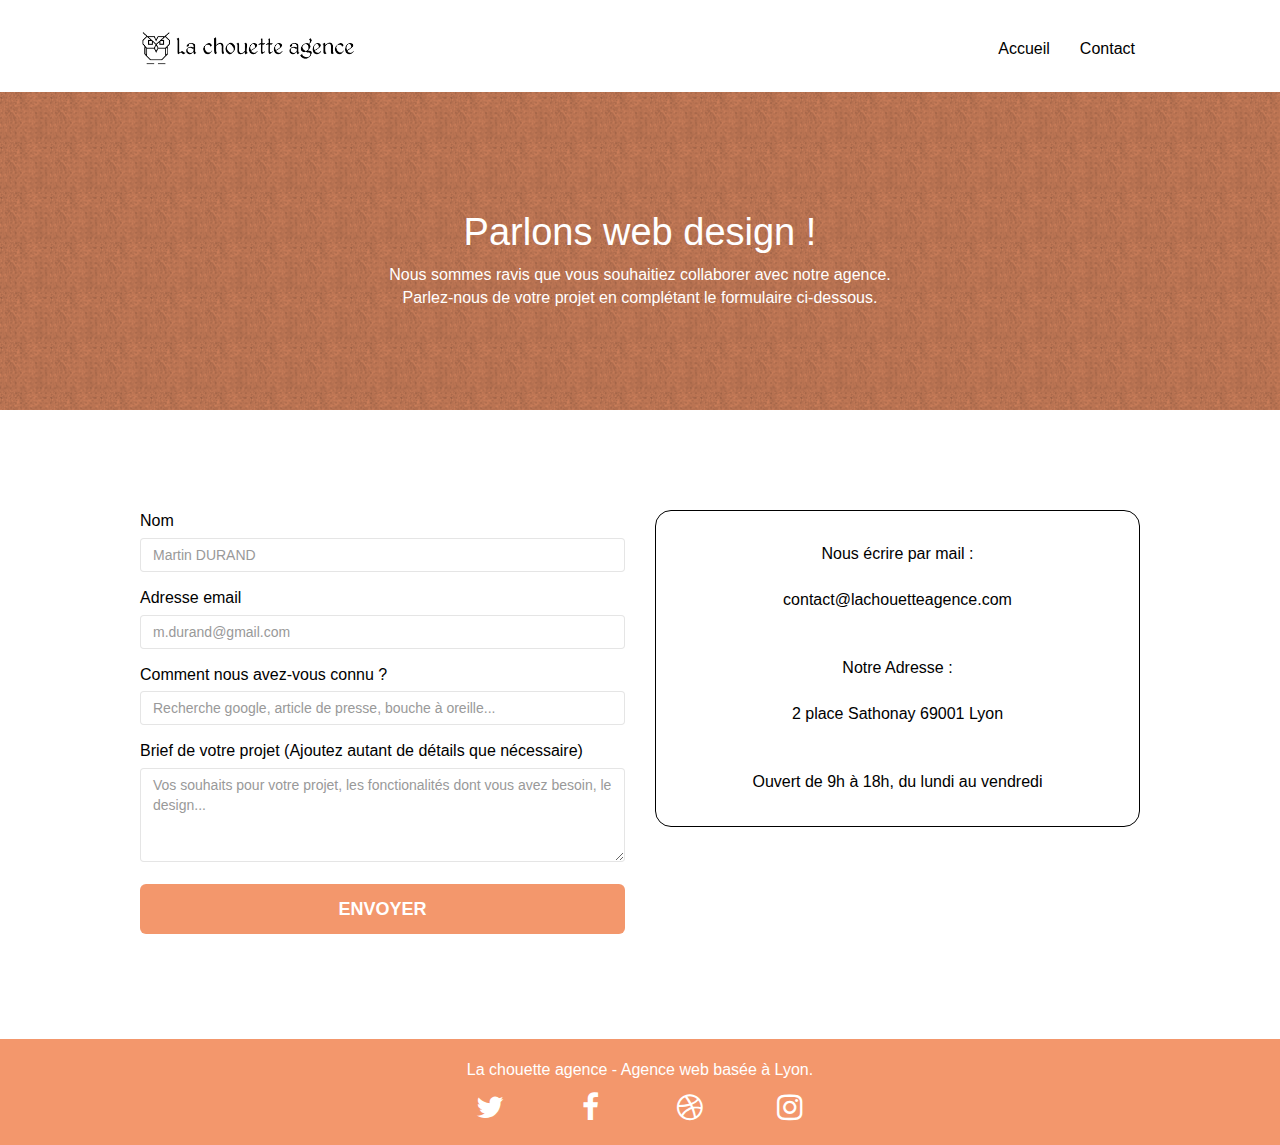
==== contact.html @ 6427c2f1 "Site amélioré" ====
<!doctype html>
<html lang="fr">
<head>
    <meta charset="utf-8">
    <meta name="keywords" content="">
    <meta name="viewport" content="width=device-width, initial-scale=1.0, viewport-fit=cover">
    <link rel="shortcut icon" type="image/png" href="favicon.jpg">
    
	<link rel="stylesheet" type="text/css" href="./css/bootstrap.css">
	<link rel="stylesheet" type="text/css" href="style.css">
	<link rel="stylesheet" type="text/css" href="./css/font-awesome.css">
	<link rel="stylesheet" type="text/css" href="./css/et-line.css">
	
    
	<script src="./js/jquery-2.1.0.js"></script>
	<script src="./js/bootstrap.js"></script>
	<script src="./js/blocs.js"></script>
	<script src="./js/jqBootstrapValidation.js"></script>
	<script src="./js/formHandler.js"></script>
    <title>Contact</title>

    
<!-- Analytics -->
 
<!-- Analytics END -->
    
</head>
<body>
<!-- Principal conteneur -->
<div class="page-container">
    
<!-- bloc-0 -->
<div class="bloc bgc-white l-bloc " id="bloc-0">
	<div class="container bloc-sm">
		<nav class="navbar row">
			<div class="navbar-header">
				<a class="navbar-brand foc" href="index.html"><img src="img/la-chouette-agence.png" alt="Logo la chouette agence" height="40" /></a>
				<button id="nav-toggle" type="button" class="ui-navbar-toggle navbar-toggle" data-toggle="collapse" data-target=".navbar-1">
					<span class="sr-only">Toggle navigation</span><span class="icon-bar"></span><span class="icon-bar"></span><span class="icon-bar"></span>
				</button>
			</div>
			<div class="collapse navbar-collapse navbar-1 special-dropdown-nav">
				<ul class="site-navigation nav navbar-nav">
					<li>
						<a href="index.html" aria-label="Lien vers Accueil" tabindex="0" class="foc">Accueil</a>
					</li>
					<li>
						<a href="contact.html" aria-label="Lien vers page Contact" tabindex="0" class="foc">Contact</a>
					</li>
				</ul>
			</div>
		</nav>
	</div>
</div>
<!-- bloc-0 END -->

<!-- bloc-6 -->
<div class="bloc bg-dots-bg bg-repeat bgc-atomic-tangerine d-bloc bloc-bg-texture texture-paper" id="bloc-6">
	<div class="container bloc-lg">
		<div class="row">
			<div class="col-sm-12">
				<h1 class="text-center hero-bloc-text tc-white foc">
					Parlons web design !
				</h1>
				<p class="text-center mg-lg tc-white tight-width-whitespace foc">
					Nous sommes ravis que vous souhaitiez collaborer avec notre agence.<br>
					Parlez-nous de votre projet en complétant le formulaire ci-dessous.
				</p>
			</div>
		</div>
	</div>
</div>
<!-- bloc-6 END -->

<!-- bloc-7 -->
<div class="bloc bgc-white l-bloc" id="bloc-7" role="main">
	<div class="container bloc-lg">
		<div class="row">
			<div class="col-sm-6">
				<form id="form_1" novalidate >
					<div class="form-group">
						<label for="name">Nom</label>
						<input id="name" class="form-control" type="text" placeholder="Martin DURAND" required aria-required=true />
					</div>
					<div class="form-group">
						<label for="email">Adresse email</label>
						<input id="email" class="form-control" type="email" placeholder="m.durand@gmail.com" required aria-required=true />
					</div>
					<div class="form-group">
						<label for="input_504">Comment nous avez-vous connu ?</label>
						<input class="form-control" type="text" id="input_504" placeholder="Recherche google, article de presse, bouche à oreille..." required aria-required=true />
					</div>
					<div class="form-group">
						<label for="message">Brief de votre projet (Ajoutez autant de détails que nécessaire)<br></label>
						<textarea id="message" class="form-control" rows="4" cols="50" placeholder="Vos souhaits pour votre projet, les fonctionalités dont vous avez besoin, le design..." required aria-required=true></textarea>
					</div> 
					<button class=" foc bloc-button btn btn-lg btn-block cta-hero btn-atomic-tangerine" type="submit" tabindex="0">
						Envoyer
					</button>
				</form>
			</div>
			<div class="col-sm-6">
				<p class="coordonnee">
					Nous écrire par mail :<br>
					<br>
					<a class="foc" href="mailto:contact@lachouetteagence.com">contact@lachouetteagence.com</a><br>
					<br>
					<br>
					Notre Adresse :<br>
					<br>
					2 place Sathonay 69001 Lyon<br>
					<br>
					<br>
					Ouvert de 9h à 18h, du lundi au vendredi<br>
				</p>
			</div>
		</div>
	</div>
</div>
<!-- bloc-7 END -->

<!-- ScrollToTop Button -->
<a class="bloc-button btn btn-d scrollToTop" onclick="scrollToTarget('1')"><span class="fa fa-chevron-up"></span></a>
<!-- ScrollToTop Button END-->


<!-- Footer - bloc-8 -->
<footer class="bloc bgc-atomic-tangerine d-bloc" id="bloc-8">
	<div class="container bloc-sm">
		<div class="row">
			<div class="col-sm-12">
				<p class="text-center white">
					La chouette agence - Agence web basée à Lyon.<br>
				</p>
				<div class="row row-no-gutters social">
					<div class="col-sm-3">
						<div class="text-center">
							<a class="foc social" href="index.html" aria-label="Lien vers notre page Twitter"><span class="fa fa-twitter icon-md"></span></a>
						</div>
					</div>
					<div class="col-sm-3">
						<div class="text-center">
							<a class="foc social" href="index.html" aria-label="Lien vers notre page Facebook"><span class="fa fa-facebook icon-md"></span></a>
						</div>
					</div>
					<div class="col-sm-3">
						<div class="text-center">
							<a class="foc social" href="index.html " aria-label="Lien vers notre page Dribble"><span class="fa fa-dribbble icon-md"></span></a>
						</div>
					</div>
					<div class="col-sm-3">
						<div class="text-center">
							<a class="foc social" href="index.html" aria-label="Lien vers notre page Instagram"><span class="fa fa-instagram icon-md"></span></a>
						</div>
					</div>
				</div>
			</div>
		</div>
	</div>
</footer>
<!-- Footer - bloc-8 END -->

</div>
<!-- Principal conteneur END -->
    

</body>
</html>
---- style.css ----
body{margin:0;padding:0;background:#FFF;overflow-x:hidden;-webkit-font-smoothing:antialiased;-moz-osx-font-smoothing:grayscale}a,button{transition:all .3s ease-in-out;outline:none!important}a:hover{text-decoration:none;cursor:pointer}#page-loading-blocs-notifaction{position:fixed;top:0;bottom:0;width:100%;z-index:100000;background:#FFF url(img/pageload-spinner.gif) no-repeat center center}.bloc{width:100%;clear:both;background:50% 50% no-repeat;padding:0 50px;-webkit-background-size:cover;-moz-background-size:cover;-o-background-size:cover;background-size:cover;position:relative}.bloc .container{padding-left:0;padding-right:0}.bloc-lg{padding:100px 50px}.bloc-md{padding:50px}.bloc-sm{padding:20px 50px}.bg-center,.bg-l-edge,.bg-r-edge,.bg-t-edge,.bg-b-edge,.bg-tl-edge,.bg-bl-edge,.bg-tr-edge,.bg-br-edge,.bg-repeat{-webkit-background-size:auto!important;-moz-background-size:auto!important;-o-background-size:auto!important;background-size:auto!important}.bg-repeat{background:repeat}.bg-t-edge{background:top no-repeat}.bloc-bg-texture::before{content:"";background-size:2px 2px;position:absolute;top:0;bottom:0;left:0;right:0}.texture-paper::before{background:url(img/texture-paper.png);background-size:50px 50px}.b-parallax{background-attachment:fixed}.d-bloc{color:rgba(255,255,255,.7)}.d-bloc button:hover{color:rgba(255,255,255,.9)}.d-bloc .icon-round,.d-bloc .icon-square,.d-bloc .icon-rounded,.d-bloc .icon-semi-rounded-a,.d-bloc .icon-semi-rounded-b{border-color:rgba(255,255,255,.9)}.d-bloc .divider-h span{border-color:rgba(255,255,255,.2)}.d-bloc .a-btn,.d-bloc .navbar a,.d-bloc .navbar-brand,.d-bloc a .icon-sm,.d-bloc a .icon-md,.d-bloc a .icon-lg,.d-bloc a .icon-xl,.d-bloc h1 a,.d-bloc h2 a,.d-bloc h3 a,.d-bloc h4 a,.d-bloc h5 a,.d-bloc h6 a,.d-bloc p a{color:rgba(255,255,255,1);transition:transform 0.3s linear}.d-bloc .a-btn:hover,.d-bloc .navbar a:hover,.d-bloc .navbar-brand:hover,.d-bloc a:hover .icon-sm,.d-bloc a:hover .icon-md,.d-bloc a:hover .icon-lg,.d-bloc a:hover .icon-xl,.d-bloc h1 a:hover,.d-bloc h2 a:hover,.d-bloc h3 a:hover,.d-bloc h4 a:hover,.d-bloc h5 a:hover,.d-bloc h6 a:hover,.d-bloc p a:hover{transform:scale(1.2);color:rgb(110,110,110)}.d-bloc .navbar-toggle .icon-bar{background:rgba(255,255,255,1)}.d-bloc .btn-wire,.d-bloc .btn-wire:hover{color:rgba(255,255,255,1);border-color:rgba(255,255,255,1)}.d-bloc .panel{color:rgba(0,0,0,.5)}.d-bloc .panel button:hover{color:rgba(0,0,0,.7)}.d-bloc .panel icon{border-color:rgba(0,0,0,.7)}.d-bloc .panel .divider-h span{border-color:rgba(0,0,0,.1)}.d-bloc .panel .a-btn{color:rgba(0,0,0,.6)}.d-bloc .panel .a-btn:hover{color:rgba(0,0,0,1)}.d-bloc .panel .btn-wire,.d-bloc .panel .btn-wire:hover{color:rgba(0,0,0,.7);border-color:rgba(0,0,0,.3)}.d-bloc .panel,.l-bloc{color:rgba(0,0,0,.5)}.d-bloc .panel button:hover,.l-bloc button:hover{color:rgba(0,0,0,.7)}.l-bloc .icon-round,.l-bloc .icon-square,.l-bloc .icon-rounded,.l-bloc .icon-semi-rounded-a,.l-bloc .icon-semi-rounded-b{border-color:rgba(0,0,0,.7)}.d-bloc .panel .divider-h span,.l-bloc .divider-h span{border-color:rgba(0,0,0,.1)}.d-bloc .panel .a-btn,.l-bloc .a-btn,.l-bloc .navbar a,.l-bloc .navbar-brand,.l-bloc a .icon-sm,.l-bloc a .icon-md,.l-bloc a .icon-lg,.l-bloc a .icon-xl,.l-bloc h1 a,.l-bloc h2 a,.l-bloc h3 a,.l-bloc h4 a,.l-bloc h5 a,.l-bloc h6 a,.l-bloc p a{color:rgba(0,0,0,.6)}.d-bloc .panel .a-btn:hover,.l-bloc .a-btn:hover,.l-bloc .navbar a:hover,.l-bloc .navbar-brand:hover,.l-bloc a:hover .icon-sm,.l-bloc a:hover .icon-md,.l-bloc a:hover .icon-lg,.l-bloc a:hover .icon-xl,.l-bloc h1 a:hover,.l-bloc h2 a:hover,.l-bloc h3 a:hover,.l-bloc h4 a:hover,.l-bloc h5 a:hover,.l-bloc h6 a:hover,.l-bloc p a:hover{color:rgba(0,0,0,1)}.l-bloc .navbar-toggle .icon-bar{color:rgba(0,0,0,.6)}.d-bloc .panel .btn-wire,.d-bloc .panel .btn-wire:hover,.l-bloc .btn-wire,.l-bloc .btn-wire:hover{color:rgba(0,0,0,.7);border-color:rgba(0,0,0,.3)}.voffset{margin-top:30px}.voffset-lg{margin-top:80px}.row-no-gutters{margin-right:0;margin-left:0}.row.row-no-gutters>[class^="col-"],.row.row-no-gutters>[class*=" col-"]{padding-right:0;padding-left:0}#bloc-1-hero h1{font-size:32px}.navbar{margin-bottom:0;z-index:1}.navbar-brand{height:auto;padding:3px 15px;font-size:25px;font-weight:400;font-weight:600;line-height:44px}.navbar-brand img{max-height:200px;margin:0 5px 0 0;display:inline}.navbar-brand img[src$=svg]{min-width:100px}.nav-center .navbar-brand img{margin:0}.navbar .nav{padding-top:2px;margin-right:-16px;float:right;z-index:1}.nav>li{float:left;margin-top:4px;font-size:16px;position:relative}.nav>li:hover{border-top:#c27956 solid 3px}.navbar-nav .open .dropdown-menu>li>a{text-align:inherit}.nav>li a:hover,.nav>li a:focus{background:transparent}.navbar-toggle{margin:10px 10px 0 0;border:0}.navbar-toggle:hover{background:transparent!important}.navbar-toggle .icon-bar{background-color:rgba(0,0,0,.5);width:26px}.nav-invert .navbar .nav{float:left}.nav-invert .navbar-header,.nav-invert .navbar-brand{float:right;position:relative;z-index:2}@media (min-width:768px){.site-navigation{position:absolute;top:50%;right:20px;transform:translate(0,-50%);-webkit-transform:translateY(-50%)}.nav>li .dropdown-menu a,.nav>li .dropdown-menu a:hover{color:#484848}.nav-invert .site-navigation{left:0;right:0}.nav-center{text-align:center}.nav-center .navbar-header{width:100%}.nav-center .navbar-header,.nav-center .navbar-brand,.nav-center .nav>li{float:none;display:inline-block}.nav-center .site-navigation{position:relative;width:100%;right:0;margin-right:0;margin-top:20px}.nav-center.mini-nav .navbar-toggle{float:none;margin:10px auto 0}}.nav>li>.dropdown a{background:none!important;display:block;padding:14px 15px}nav .caret{margin:0 5px}.dropdown-menu .dropdown-menu{top:-8px;left:100%}.dropdown-menu .dropmenu-flow-right{top:100%;left:0;margin-left:-1px;border-top-left-radius:0;border-top-right-radius:0}.dropdown-menu .dropdown span{border:4px solid #000;border-top-color:transparent;border-right-color:transparent;border-bottom-color:transparent;margin:6px -5px 0 0!important;float:right}.mg-md{margin-top:10px;margin-bottom:20px}.mg-lg{margin-top:10px;margin-bottom:40px}.btn{margin:0 5px 5px 0}.btn.pull-right{margin:0 0 5px 5px}.btn-d,.btn-d:hover,.btn-d:focus{color:#FFF;background:rgba(0,0,0,.3)}button{outline:none!important}.btn-rd{border-radius:40px}.btn-clean{border:1px solid rgba(0,0,0,.08);border-bottom-color:rgba(0,0,0,.1);text-shadow:0 1px 0 rgba(0,0,1,.1);box-shadow:0 1px 3px rgba(0,0,1,.25),inset 0 1px 0 0 rgba(255,255,255,.15)}.icon-md{font-size:30px!important}.icon-lg{font-size:60px!important}.sm-shadow{text-shadow:0 1px 2px rgba(0,0,0,.3)}.panel-sq,.panel-sq .panel-heading,.panel-sq .panel-footer{border-radius:0}.panel-rd{border-radius:30px}.panel-rd .panel-heading{border-radius:29px 29px 0 0}.panel-rd .panel-footer{border-radius:0 0 29px 29px}.form-control{border-color:rgba(0,0,0,.1);box-shadow:none}.scrollToTop{width:40px;height:40px;position:fixed;bottom:20px;right:20px;opacity:0;z-index:500;transition:all .3s ease-in-out}.scrollToTop span{margin-top:6px}.showScrollTop{font-size:14px;opacity:1}a[data-lightbox]{position:relative;display:block;text-align:center}a[data-lightbox]:hover::before{content:"+";font-family:"HelveticaNeue-Light","Helvetica Neue Light","Helvetica Neue",Helvetica,Arial;font-size:32px;width:50px;height:50px;margin-left:-25px;border-radius:50%;background:rgba(0,0,0,.6);color:#FFF;font-weight:100;z-index:1;position:absolute;top:50%;transform:translateY(-50%);-webkit-transform:translateY(-50%)}a[data-lightbox]:hover img{opacity:.6;-webkit-animation-fill-mode:none;animation-fill-mode:none}#lightbox-modal{display:flex;align-items:center}#lightbox-modal .modal-dialog{width:90%;max-width:900px;margin:0 auto 0}#lightbox-modal .modal-dialog img{max-height:90vh;margin:0 auto}.lightbox-caption{padding:20px;color:#FFF;background:rgba(0,0,0,.5);position:absolute;left:15px;right:15px}.close-lightbox{color:#FFF;font-size:30px;position:absolute;top:20px;right:20px;z-index:20;background:rgba(0,0,0,.5);border:none;line-height:30px;padding:0 9px 5px;opacity:.3}.close-lightbox:hover,.next-lightbox:hover,.prev-lightbox:hover{opacity:1;color:#FFF}.next-lightbox,.prev-lightbox{font-size:20px;color:rgba(255,255,255,.9);background:rgba(0,0,0,.5);transition:all .2s ease-in-out;position:absolute;top:45%;z-index:1;opacity:.4}.next-lightbox{padding:6px 8px 1px 13px;right:25px}.prev-lightbox{padding:6px 13px 1px 10px;left:25px}.snapshot-lb .modal-body{padding-bottom:45px}.snapshot-lb .lightbox-caption{padding:0;color:rgba(0,0,0,.5);background:none;text-align:center}h1,h2,h3,h4,h5,h6,p,label,.btn,a{font-family:"helvetica";font-weight:400;color:#000!important}.container{max-width:1000px}.hero-bloc-text{font-size:38px}.hero-bloc-text-sub{font-size:36px}.statement-bloc-text{line-height:26px;font-style:italic;font-size:20px;text-align:center;font-weight:lighter;max-width:520px;margin:auto auto auto auto}p{font-size:16px}.tight-width-whitespace{max-width:600px;margin:auto auto auto auto}.h1{font-size:20px;font-family:"Open Sans"}.cta-hero{margin-top:22px;color:#FFFFFF!important;text-transform:uppercase;padding:12px 28px 12px 28px;font-weight:700}.social{max-width:400px;margin:auto auto auto auto}@media (max-width:767px){.social{max-width:60%}}h2{font-size:24px;line-height:1.4em}h3{font-size:16px;text-transform:uppercase;font-weight:700;color:#333333!important}.med-width-whitespace{max-width:800px;margin:auto auto auto auto;box-shadow:0 0 0 #000}h1{color:#333333!important}h4{color:#333333!important}.icons{margin-bottom:14px;margin-top:24px}.white{color:#FFFFFF!important}.portfolio-thumb{margin-bottom:24px}.portfolio-row{margin-bottom:0;margin-top:0}@media (min-width:767px){.portfolio-row{margin-top:50px}}.avatar{box-shadow:0 4px 9px rgba(0,0,0,.3)}.black-background{background-color:rgba(94,83,54,.7);padding:40px 40px 40px 40px}.bold-link{font-weight:900;text-decoration:underline!important}.bgc-white{background-color:#FFF}.bgc-dark-slate-blue{background-color:#364577}.bgc-atomic-tangerine{background-color:#F3976C}.tc-white{color:#FFF!important}.btn-atomic-tangerine{background:#F3976C;color:#FFFFFF!important}.foc:focus-visible{border:#000 2px dotted}.btn-atomic-tangerine:hover{background:#c27956!important;color:#FFFFFF!important;transform:scale(1.1)}.ltc-white{color:#FFFFFF!important}.ltc-white:hover{color:#cccccc!important}.ltc-atomic-tangerine{color:#F3976C!important}.ltc-atomic-tangerine:hover{color:#c27956!important}.icon-dark-slate-blue{color:#364577!important;border-color:#364577!important}.bg-dots-bg{background-image:url(img/dots-bg.png)}.bg-lines-h2-bg{background-image:url(img/lines-h2-bg.png)}.bg-banniere{background-image:url(img/la-chouette-agence-banniere.jpg)}.bg-presentation{background-image:url(img/image-de-presentation.jpg)}@media (max-width:1024px){.bloc{padding-left:20px;padding-right:20px}.bloc.full-width-bloc,.bloc-tile-2.full-width-bloc .container,.bloc-tile-3.full-width-bloc .container,.bloc-tile-4.full-width-bloc .container{padding-left:0;padding-right:0}}@media (max-width:992px) and (min-width:768px){.navbar .nav{max-width:80%}.nav-center.navbar .nav{max-width:100%}}@media only screen and (min-device-width:768px) and (max-device-width:1024px) and (orientation:landscape){.b-parallax{background-attachment:scroll}}@media only screen and (min-device-width:1024px) and (max-device-width:1366px) and (-webkit-min-device-pixel-ratio:1.5){.b-parallax{background-attachment:scroll}}@media (max-width:991px){.container{width:100%}.b-parallax{background-attachment:scroll}.page-container,#hero-bloc{overflow-x:hidden;position:relative}.bloc{padding-left:constant(safe-area-inset-left);padding-right:constant(safe-area-inset-right)}.bloc-group,.bloc-group .bloc{display:block;width:100%}.bloc-fill-screen .fill-bloc-top-edge,.bloc-fill-screen .fill-bloc-bottom-edge{padding:0 20px;padding-left:constant(safe-area-inset-left);padding-right:constant(safe-area-inset-right)}}@media (max-width:767px){.page-container{overflow-x:hidden;position:relative}h1,h2,h3,h4,h5,h6,p,#disqus_thread{padding-left:10px!important;padding-right:10px!important}.b-parallax{background-attachment:scroll}.navbar .nav{padding-top:0;border-top:1px solid rgba(0,0,0,.2);float:none!important}.navbar.row{margin-left:0;margin-right:0}.site-navigation{position:inherit;transform:none;-webkit-transform:none;-ms-transform:none}.nav>li{margin-top:0;border-bottom:1px solid rgba(0,0,0,.1);background:rgba(0,0,0,.05);text-align:left;padding-left:15px;width:100%}.nav>li:hover{background:rgba(0,0,0,.08)}.dropdown .dropdown a .caret{float:none;margin:5px 0 0 10px!important;border:4px solid #000;border-bottom-color:transparent;border-right-color:transparent;border-left-color:transparent}#hero-bloc .navbar .nav{background:rgba(0,0,0,.8)}#hero-bloc .navbar .nav a{color:rgba(255,255,255,.6)}.hero{padding:50px 0}.hero-nav{left:-1px;right:-1px}.navbar-collapse{padding:0;overflow-x:hidden;-webkit-box-shadow:none;box-shadow:none}.navbar-brand img{max-height:40px;width:auto}.nav-invert .navbar-header{float:none;width:100%}.nav-invert .navbar-toggle{float:left;margin-left:10px}.bloc{padding-left:0;padding-right:0}.bloc-xxl,.bloc-xl,.bloc-lg{padding:40px 0}.bloc-sm,.bloc-md{padding-left:0;padding-right:0}.bloc-tile-2 .container,.bloc-tile-3 .container,.bloc-tile-4 .container,.bloc-fill-screen .fill-bloc-top-edge,.bloc-fill-screen .fill-bloc-bottom-edge{padding-left:0;padding-right:0}.a-block{padding:0 10px}.btn-dwn{display:none}.voffset{margin-top:5px}.voffset-md{margin-top:20px}.voffset-lg{margin-top:30px}form{padding:5px}.close-lightbox{display:inline-block}.blocsapp-device-iphone5{background-size:216px 425px;padding-top:60px;width:216px;height:425px}.blocsapp-device-iphone5 img{width:180px;height:320px}}@media (max-width:400px){.bloc{padding-left:0;padding-right:0}}@media (max-width:767px){.bloc-mob-center-text{text-align:center}}.coordonnee{text-align:center;border:#000 solid 1px;border-radius:1rem;padding:2rem 0}
---- css/et-line.css ----
@font-face{font-family:et-line;src:url(../fonts/et-line.eot);src:url(../fonts/et-line.eot?#iefix) format('embedded-opentype'),url(../fonts/et-line.woff) format('woff'),url(../fonts/et-line.ttf) format('truetype'),url(../fonts/et-line.svg#et-line) format('svg');font-weight:400;font-style:normal;font-display:swap}.et-icon-adjustments,.et-icon-alarmclock,.et-icon-anchor,.et-icon-aperture,.et-icon-attachment,.et-icon-bargraph,.et-icon-basket,.et-icon-beaker,.et-icon-bike,.et-icon-book-open,.et-icon-briefcase,.et-icon-browser,.et-icon-calendar,.et-icon-camera,.et-icon-caution,.et-icon-chat,.et-icon-circle-compass,.et-icon-clipboard,.et-icon-clock,.et-icon-cloud,.et-icon-compass,.et-icon-desktop,.et-icon-dial,.et-icon-document,.et-icon-documents,.et-icon-download,.et-icon-dribbble,.et-icon-edit,.et-icon-envelope,.et-icon-expand,.et-icon-facebook,.et-icon-flag,.et-icon-focus,.et-icon-gears,.et-icon-genius,.et-icon-gift,.et-icon-global,.et-icon-globe,.et-icon-googleplus,.et-icon-grid,.et-icon-happy,.et-icon-hazardous,.et-icon-heart,.et-icon-hotairballoon,.et-icon-hourglass,.et-icon-key,.et-icon-laptop,.et-icon-layers,.et-icon-lifesaver,.et-icon-lightbulb,.et-icon-linegraph,.et-icon-linkedin,.et-icon-lock,.et-icon-magnifying-glass,.et-icon-map,.et-icon-map-pin,.et-icon-megaphone,.et-icon-mic,.et-icon-mobile,.et-icon-newspaper,.et-icon-notebook,.et-icon-paintbrush,.et-icon-paperclip,.et-icon-pencil,.et-icon-phone,.et-icon-picture,.et-icon-pictures,.et-icon-piechart,.et-icon-presentation,.et-icon-pricetags,.et-icon-printer,.et-icon-profile-female,.et-icon-profile-male,.et-icon-puzzle,.et-icon-quote,.et-icon-recycle,.et-icon-refresh,.et-icon-ribbon,.et-icon-rss,.et-icon-sad,.et-icon-scissors,.et-icon-scope,.et-icon-search,.et-icon-shield,.et-icon-speedometer,.et-icon-strategy,.et-icon-streetsign,.et-icon-tablet,.et-icon-target,.et-icon-telescope,.et-icon-toolbox,.et-icon-tools,.et-icon-tools-2,.et-icon-trophy,.et-icon-tumblr,.et-icon-twitter,.et-icon-upload,.et-icon-video,.et-icon-wallet,.et-icon-wine{font-family:et-line;speak:none;font-style:normal;font-weight:400;font-variant:normal;text-transform:none;line-height:1;-webkit-font-smoothing:antialiased;-moz-osx-font-smoothing:grayscale;display:inline-block}.et-icon-mobile:before{content:"\e000"}.et-icon-laptop:before{content:"\e001"}.et-icon-desktop:before{content:"\e002"}.et-icon-tablet:before{content:"\e003"}.et-icon-phone:before{content:"\e004"}.et-icon-document:before{content:"\e005"}.et-icon-documents:before{content:"\e006"}.et-icon-search:before{content:"\e007"}.et-icon-clipboard:before{content:"\e008"}.et-icon-newspaper:before{content:"\e009"}.et-icon-notebook:before{content:"\e00a"}.et-icon-book-open:before{content:"\e00b"}.et-icon-browser:before{content:"\e00c"}.et-icon-calendar:before{content:"\e00d"}.et-icon-presentation:before{content:"\e00e"}.et-icon-picture:before{content:"\e00f"}.et-icon-pictures:before{content:"\e010"}.et-icon-video:before{content:"\e011"}.et-icon-camera:before{content:"\e012"}.et-icon-printer:before{content:"\e013"}.et-icon-toolbox:before{content:"\e014"}.et-icon-briefcase:before{content:"\e015"}.et-icon-wallet:before{content:"\e016"}.et-icon-gift:before{content:"\e017"}.et-icon-bargraph:before{content:"\e018"}.et-icon-grid:before{content:"\e019"}.et-icon-expand:before{content:"\e01a"}.et-icon-focus:before{content:"\e01b"}.et-icon-edit:before{content:"\e01c"}.et-icon-adjustments:before{content:"\e01d"}.et-icon-ribbon:before{content:"\e01e"}.et-icon-hourglass:before{content:"\e01f"}.et-icon-lock:before{content:"\e020"}.et-icon-megaphone:before{content:"\e021"}.et-icon-shield:before{content:"\e022"}.et-icon-trophy:before{content:"\e023"}.et-icon-flag:before{content:"\e024"}.et-icon-map:before{content:"\e025"}.et-icon-puzzle:before{content:"\e026"}.et-icon-basket:before{content:"\e027"}.et-icon-envelope:before{content:"\e028"}.et-icon-streetsign:before{content:"\e029"}.et-icon-telescope:before{content:"\e02a"}.et-icon-gears:before{content:"\e02b"}.et-icon-key:before{content:"\e02c"}.et-icon-paperclip:before{content:"\e02d"}.et-icon-attachment:before{content:"\e02e"}.et-icon-pricetags:before{content:"\e02f"}.et-icon-lightbulb:before{content:"\e030"}.et-icon-layers:before{content:"\e031"}.et-icon-pencil:before{content:"\e032"}.et-icon-tools:before{content:"\e033"}.et-icon-tools-2:before{content:"\e034"}.et-icon-scissors:before{content:"\e035"}.et-icon-paintbrush:before{content:"\e036"}.et-icon-magnifying-glass:before{content:"\e037"}.et-icon-circle-compass:before{content:"\e038"}.et-icon-linegraph:before{content:"\e039"}.et-icon-mic:before{content:"\e03a"}.et-icon-strategy:before{content:"\e03b"}.et-icon-beaker:before{content:"\e03c"}.et-icon-caution:before{content:"\e03d"}.et-icon-recycle:before{content:"\e03e"}.et-icon-anchor:before{content:"\e03f"}.et-icon-profile-male:before{content:"\e040"}.et-icon-profile-female:before{content:"\e041"}.et-icon-bike:before{content:"\e042"}.et-icon-wine:before{content:"\e043"}.et-icon-hotairballoon:before{content:"\e044"}.et-icon-globe:before{content:"\e045"}.et-icon-genius:before{content:"\e046"}.et-icon-map-pin:before{content:"\e047"}.et-icon-dial:before{content:"\e048"}.et-icon-chat:before{content:"\e049"}.et-icon-heart:before{content:"\e04a"}.et-icon-cloud:before{content:"\e04b"}.et-icon-upload:before{content:"\e04c"}.et-icon-download:before{content:"\e04d"}.et-icon-target:before{content:"\e04e"}.et-icon-hazardous:before{content:"\e04f"}.et-icon-piechart:before{content:"\e050"}.et-icon-speedometer:before{content:"\e051"}.et-icon-global:before{content:"\e052"}.et-icon-compass:before{content:"\e053"}.et-icon-lifesaver:before{content:"\e054"}.et-icon-clock:before{content:"\e055"}.et-icon-aperture:before{content:"\e056"}.et-icon-quote:before{content:"\e057"}.et-icon-scope:before{content:"\e058"}.et-icon-alarmclock:before{content:"\e059"}.et-icon-refresh:before{content:"\e05a"}.et-icon-happy:before{content:"\e05b"}.et-icon-sad:before{content:"\e05c"}.et-icon-facebook:before{content:"\e05d"}.et-icon-twitter:before{content:"\e05e"}.et-icon-googleplus:before{content:"\e05f"}.et-icon-rss:before{content:"\e060"}.et-icon-tumblr:before{content:"\e061"}.et-icon-linkedin:before{content:"\e062"}.et-icon-dribbble:before{content:"\e063"}
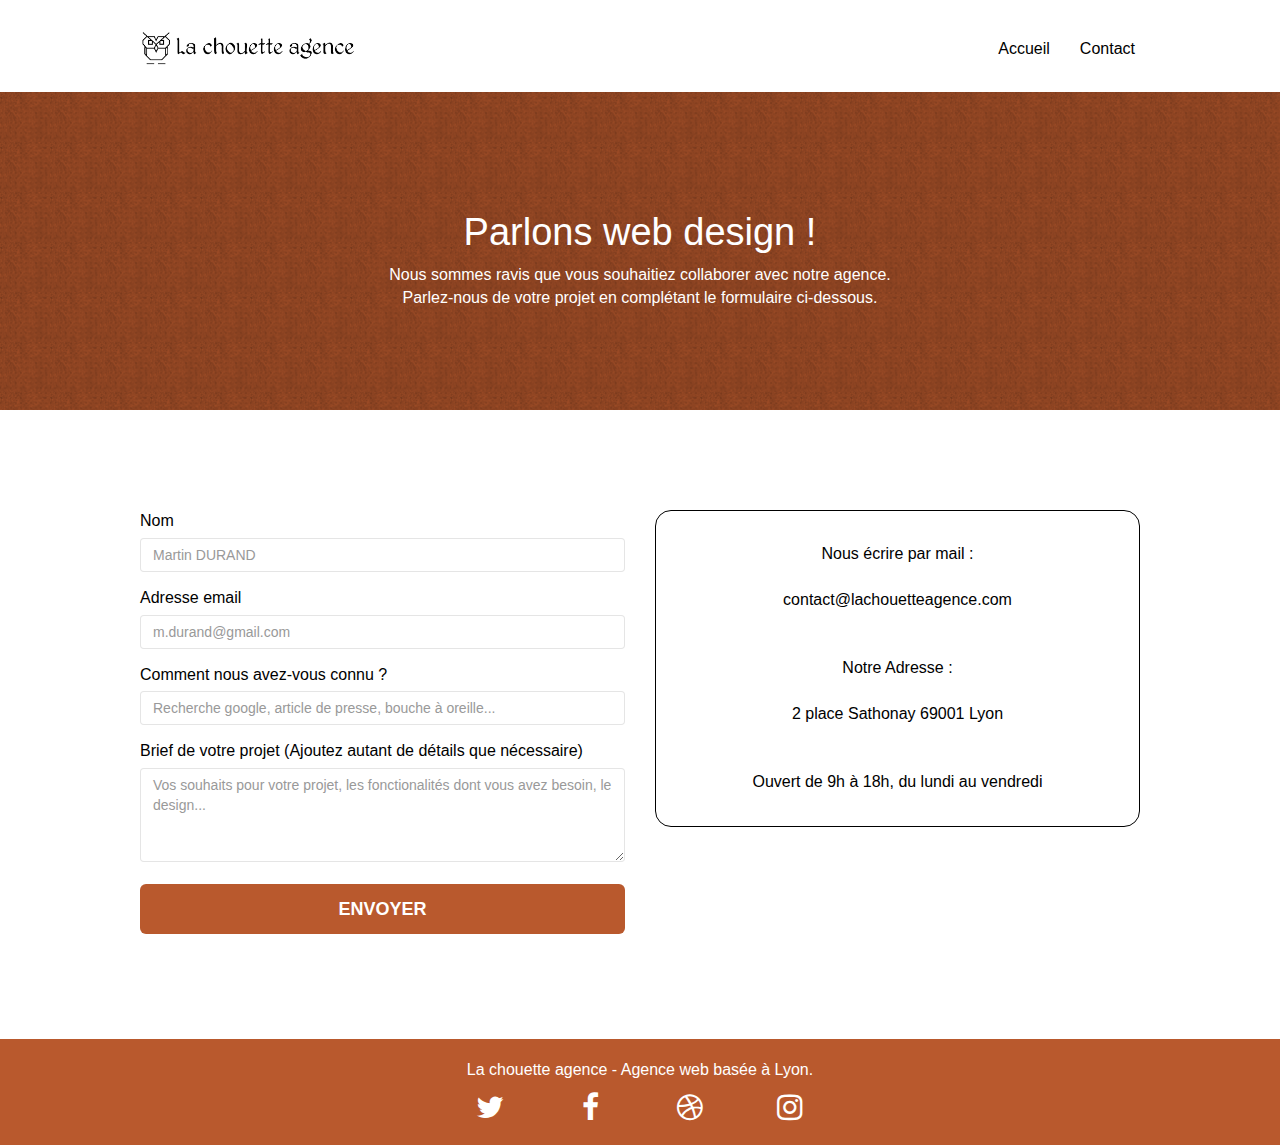
==== commit a67d1b52: "Corrections suite à la soutenance : CSS ok, orthographe, fichier JS..." ====
--- a/contact.html
+++ b/contact.html
@@ -2,7 +2,6 @@
 <html lang="fr">
 <head>
     <meta charset="utf-8">
-    <meta name="keywords" content="">
     <meta name="viewport" content="width=device-width, initial-scale=1.0, viewport-fit=cover">
     <link rel="shortcut icon" type="image/png" href="favicon.jpg">
     
@@ -12,11 +11,11 @@
 	<link rel="stylesheet" type="text/css" href="./css/et-line.css">
 	
     
-	<script src="./js/jquery-2.1.0.js"></script>
-	<script src="./js/bootstrap.js"></script>
-	<script src="./js/blocs.js"></script>
-	<script src="./js/jqBootstrapValidation.js"></script>
-	<script src="./js/formHandler.js"></script>
+	<script src="./js/jquery-2.1.0.js" defer></script>
+	<script src="./js/bootstrap.js" defer></script>
+	<script src="./js/blocs.js" defer></script>
+	<script src="./js/jqBootstrapValidation.js" defer></script>
+	<script src="./js/formHandler.js" defer></script>
     <title>Contact</title>
 
     
@@ -80,19 +79,19 @@
 				<form id="form_1" novalidate >
 					<div class="form-group">
 						<label for="name">Nom</label>
-						<input id="name" class="form-control" type="text" placeholder="Martin DURAND" required aria-required=true />
+						<input id="name" class="form-control" type="text" placeholder="Martin DURAND" required/>
 					</div>
 					<div class="form-group">
 						<label for="email">Adresse email</label>
-						<input id="email" class="form-control" type="email" placeholder="m.durand@gmail.com" required aria-required=true />
+						<input id="email" class="form-control" type="email" placeholder="m.durand@gmail.com" required/>
 					</div>
 					<div class="form-group">
 						<label for="input_504">Comment nous avez-vous connu ?</label>
-						<input class="form-control" type="text" id="input_504" placeholder="Recherche google, article de presse, bouche à oreille..." required aria-required=true />
+						<input class="form-control" type="text" id="input_504" placeholder="Recherche google, article de presse, bouche à oreille..." required/>
 					</div>
 					<div class="form-group">
 						<label for="message">Brief de votre projet (Ajoutez autant de détails que nécessaire)<br></label>
-						<textarea id="message" class="form-control" rows="4" cols="50" placeholder="Vos souhaits pour votre projet, les fonctionalités dont vous avez besoin, le design..." required aria-required=true></textarea>
+						<textarea id="message" class="form-control" rows="4" cols="50" placeholder="Vos souhaits pour votre projet, les fonctionalités dont vous avez besoin, le design..." required></textarea>
 					</div> 
 					<button class=" foc bloc-button btn btn-lg btn-block cta-hero btn-atomic-tangerine" type="submit" tabindex="0">
 						Envoyer
--- a/style.css
+++ b/style.css
@@ -1 +1,4 @@
-body{margin:0;padding:0;background:#FFF;overflow-x:hidden;-webkit-font-smoothing:antialiased;-moz-osx-font-smoothing:grayscale}a,button{transition:all .3s ease-in-out;outline:none!important}a:hover{text-decoration:none;cursor:pointer}#page-loading-blocs-notifaction{position:fixed;top:0;bottom:0;width:100%;z-index:100000;background:#FFF url(img/pageload-spinner.gif) no-repeat center center}.bloc{width:100%;clear:both;background:50% 50% no-repeat;padding:0 50px;-webkit-background-size:cover;-moz-background-size:cover;-o-background-size:cover;background-size:cover;position:relative}.bloc .container{padding-left:0;padding-right:0}.bloc-lg{padding:100px 50px}.bloc-md{padding:50px}.bloc-sm{padding:20px 50px}.bg-center,.bg-l-edge,.bg-r-edge,.bg-t-edge,.bg-b-edge,.bg-tl-edge,.bg-bl-edge,.bg-tr-edge,.bg-br-edge,.bg-repeat{-webkit-background-size:auto!important;-moz-background-size:auto!important;-o-background-size:auto!important;background-size:auto!important}.bg-repeat{background:repeat}.bg-t-edge{background:top no-repeat}.bloc-bg-texture::before{content:"";background-size:2px 2px;position:absolute;top:0;bottom:0;left:0;right:0}.texture-paper::before{background:url(img/texture-paper.png);background-size:50px 50px}.b-parallax{background-attachment:fixed}.d-bloc{color:rgba(255,255,255,.7)}.d-bloc button:hover{color:rgba(255,255,255,.9)}.d-bloc .icon-round,.d-bloc .icon-square,.d-bloc .icon-rounded,.d-bloc .icon-semi-rounded-a,.d-bloc .icon-semi-rounded-b{border-color:rgba(255,255,255,.9)}.d-bloc .divider-h span{border-color:rgba(255,255,255,.2)}.d-bloc .a-btn,.d-bloc .navbar a,.d-bloc .navbar-brand,.d-bloc a .icon-sm,.d-bloc a .icon-md,.d-bloc a .icon-lg,.d-bloc a .icon-xl,.d-bloc h1 a,.d-bloc h2 a,.d-bloc h3 a,.d-bloc h4 a,.d-bloc h5 a,.d-bloc h6 a,.d-bloc p a{color:rgba(255,255,255,1);transition:transform 0.3s linear}.d-bloc .a-btn:hover,.d-bloc .navbar a:hover,.d-bloc .navbar-brand:hover,.d-bloc a:hover .icon-sm,.d-bloc a:hover .icon-md,.d-bloc a:hover .icon-lg,.d-bloc a:hover .icon-xl,.d-bloc h1 a:hover,.d-bloc h2 a:hover,.d-bloc h3 a:hover,.d-bloc h4 a:hover,.d-bloc h5 a:hover,.d-bloc h6 a:hover,.d-bloc p a:hover{transform:scale(1.2);color:rgb(110,110,110)}.d-bloc .navbar-toggle .icon-bar{background:rgba(255,255,255,1)}.d-bloc .btn-wire,.d-bloc .btn-wire:hover{color:rgba(255,255,255,1);border-color:rgba(255,255,255,1)}.d-bloc .panel{color:rgba(0,0,0,.5)}.d-bloc .panel button:hover{color:rgba(0,0,0,.7)}.d-bloc .panel icon{border-color:rgba(0,0,0,.7)}.d-bloc .panel .divider-h span{border-color:rgba(0,0,0,.1)}.d-bloc .panel .a-btn{color:rgba(0,0,0,.6)}.d-bloc .panel .a-btn:hover{color:rgba(0,0,0,1)}.d-bloc .panel .btn-wire,.d-bloc .panel .btn-wire:hover{color:rgba(0,0,0,.7);border-color:rgba(0,0,0,.3)}.d-bloc .panel,.l-bloc{color:rgba(0,0,0,.5)}.d-bloc .panel button:hover,.l-bloc button:hover{color:rgba(0,0,0,.7)}.l-bloc .icon-round,.l-bloc .icon-square,.l-bloc .icon-rounded,.l-bloc .icon-semi-rounded-a,.l-bloc .icon-semi-rounded-b{border-color:rgba(0,0,0,.7)}.d-bloc .panel .divider-h span,.l-bloc .divider-h span{border-color:rgba(0,0,0,.1)}.d-bloc .panel .a-btn,.l-bloc .a-btn,.l-bloc .navbar a,.l-bloc .navbar-brand,.l-bloc a .icon-sm,.l-bloc a .icon-md,.l-bloc a .icon-lg,.l-bloc a .icon-xl,.l-bloc h1 a,.l-bloc h2 a,.l-bloc h3 a,.l-bloc h4 a,.l-bloc h5 a,.l-bloc h6 a,.l-bloc p a{color:rgba(0,0,0,.6)}.d-bloc .panel .a-btn:hover,.l-bloc .a-btn:hover,.l-bloc .navbar a:hover,.l-bloc .navbar-brand:hover,.l-bloc a:hover .icon-sm,.l-bloc a:hover .icon-md,.l-bloc a:hover .icon-lg,.l-bloc a:hover .icon-xl,.l-bloc h1 a:hover,.l-bloc h2 a:hover,.l-bloc h3 a:hover,.l-bloc h4 a:hover,.l-bloc h5 a:hover,.l-bloc h6 a:hover,.l-bloc p a:hover{color:rgba(0,0,0,1)}.l-bloc .navbar-toggle .icon-bar{color:rgba(0,0,0,.6)}.d-bloc .panel .btn-wire,.d-bloc .panel .btn-wire:hover,.l-bloc .btn-wire,.l-bloc .btn-wire:hover{color:rgba(0,0,0,.7);border-color:rgba(0,0,0,.3)}.voffset{margin-top:30px}.voffset-lg{margin-top:80px}.row-no-gutters{margin-right:0;margin-left:0}.row.row-no-gutters>[class^="col-"],.row.row-no-gutters>[class*=" col-"]{padding-right:0;padding-left:0}#bloc-1-hero h1{font-size:32px}.navbar{margin-bottom:0;z-index:1}.navbar-brand{height:auto;padding:3px 15px;font-size:25px;font-weight:400;font-weight:600;line-height:44px}.navbar-brand img{max-height:200px;margin:0 5px 0 0;display:inline}.navbar-brand img[src$=svg]{min-width:100px}.nav-center .navbar-brand img{margin:0}.navbar .nav{padding-top:2px;margin-right:-16px;float:right;z-index:1}.nav>li{float:left;margin-top:4px;font-size:16px;position:relative}.nav>li:hover{border-top:#c27956 solid 3px}.navbar-nav .open .dropdown-menu>li>a{text-align:inherit}.nav>li a:hover,.nav>li a:focus{background:transparent}.navbar-toggle{margin:10px 10px 0 0;border:0}.navbar-toggle:hover{background:transparent!important}.navbar-toggle .icon-bar{background-color:rgba(0,0,0,.5);width:26px}.nav-invert .navbar .nav{float:left}.nav-invert .navbar-header,.nav-invert .navbar-brand{float:right;position:relative;z-index:2}@media (min-width:768px){.site-navigation{position:absolute;top:50%;right:20px;transform:translate(0,-50%);-webkit-transform:translateY(-50%)}.nav>li .dropdown-menu a,.nav>li .dropdown-menu a:hover{color:#484848}.nav-invert .site-navigation{left:0;right:0}.nav-center{text-align:center}.nav-center .navbar-header{width:100%}.nav-center .navbar-header,.nav-center .navbar-brand,.nav-center .nav>li{float:none;display:inline-block}.nav-center .site-navigation{position:relative;width:100%;right:0;margin-right:0;margin-top:20px}.nav-center.mini-nav .navbar-toggle{float:none;margin:10px auto 0}}.nav>li>.dropdown a{background:none!important;display:block;padding:14px 15px}nav .caret{margin:0 5px}.dropdown-menu .dropdown-menu{top:-8px;left:100%}.dropdown-menu .dropmenu-flow-right{top:100%;left:0;margin-left:-1px;border-top-left-radius:0;border-top-right-radius:0}.dropdown-menu .dropdown span{border:4px solid #000;border-top-color:transparent;border-right-color:transparent;border-bottom-color:transparent;margin:6px -5px 0 0!important;float:right}.mg-md{margin-top:10px;margin-bottom:20px}.mg-lg{margin-top:10px;margin-bottom:40px}.btn{margin:0 5px 5px 0}.btn.pull-right{margin:0 0 5px 5px}.btn-d,.btn-d:hover,.btn-d:focus{color:#FFF;background:rgba(0,0,0,.3)}button{outline:none!important}.btn-rd{border-radius:40px}.btn-clean{border:1px solid rgba(0,0,0,.08);border-bottom-color:rgba(0,0,0,.1);text-shadow:0 1px 0 rgba(0,0,1,.1);box-shadow:0 1px 3px rgba(0,0,1,.25),inset 0 1px 0 0 rgba(255,255,255,.15)}.icon-md{font-size:30px!important}.icon-lg{font-size:60px!important}.sm-shadow{text-shadow:0 1px 2px rgba(0,0,0,.3)}.panel-sq,.panel-sq .panel-heading,.panel-sq .panel-footer{border-radius:0}.panel-rd{border-radius:30px}.panel-rd .panel-heading{border-radius:29px 29px 0 0}.panel-rd .panel-footer{border-radius:0 0 29px 29px}.form-control{border-color:rgba(0,0,0,.1);box-shadow:none}.scrollToTop{width:40px;height:40px;position:fixed;bottom:20px;right:20px;opacity:0;z-index:500;transition:all .3s ease-in-out}.scrollToTop span{margin-top:6px}.showScrollTop{font-size:14px;opacity:1}a[data-lightbox]{position:relative;display:block;text-align:center}a[data-lightbox]:hover::before{content:"+";font-family:"HelveticaNeue-Light","Helvetica Neue Light","Helvetica Neue",Helvetica,Arial;font-size:32px;width:50px;height:50px;margin-left:-25px;border-radius:50%;background:rgba(0,0,0,.6);color:#FFF;font-weight:100;z-index:1;position:absolute;top:50%;transform:translateY(-50%);-webkit-transform:translateY(-50%)}a[data-lightbox]:hover img{opacity:.6;-webkit-animation-fill-mode:none;animation-fill-mode:none}#lightbox-modal{display:flex;align-items:center}#lightbox-modal .modal-dialog{width:90%;max-width:900px;margin:0 auto 0}#lightbox-modal .modal-dialog img{max-height:90vh;margin:0 auto}.lightbox-caption{padding:20px;color:#FFF;background:rgba(0,0,0,.5);position:absolute;left:15px;right:15px}.close-lightbox{color:#FFF;font-size:30px;position:absolute;top:20px;right:20px;z-index:20;background:rgba(0,0,0,.5);border:none;line-height:30px;padding:0 9px 5px;opacity:.3}.close-lightbox:hover,.next-lightbox:hover,.prev-lightbox:hover{opacity:1;color:#FFF}.next-lightbox,.prev-lightbox{font-size:20px;color:rgba(255,255,255,.9);background:rgba(0,0,0,.5);transition:all .2s ease-in-out;position:absolute;top:45%;z-index:1;opacity:.4}.next-lightbox{padding:6px 8px 1px 13px;right:25px}.prev-lightbox{padding:6px 13px 1px 10px;left:25px}.snapshot-lb .modal-body{padding-bottom:45px}.snapshot-lb .lightbox-caption{padding:0;color:rgba(0,0,0,.5);background:none;text-align:center}h1,h2,h3,h4,h5,h6,p,label,.btn,a{font-family:"helvetica";font-weight:400;color:#000!important}.container{max-width:1000px}.hero-bloc-text{font-size:38px}.hero-bloc-text-sub{font-size:36px}.statement-bloc-text{line-height:26px;font-style:italic;font-size:20px;text-align:center;font-weight:lighter;max-width:520px;margin:auto auto auto auto}p{font-size:16px}.tight-width-whitespace{max-width:600px;margin:auto auto auto auto}.h1{font-size:20px;font-family:"Open Sans"}.cta-hero{margin-top:22px;color:#FFFFFF!important;text-transform:uppercase;padding:12px 28px 12px 28px;font-weight:700}.social{max-width:400px;margin:auto auto auto auto}@media (max-width:767px){.social{max-width:60%}}h2{font-size:24px;line-height:1.4em}h3{font-size:16px;text-transform:uppercase;font-weight:700;color:#333333!important}.med-width-whitespace{max-width:800px;margin:auto auto auto auto;box-shadow:0 0 0 #000}h1{color:#333333!important}h4{color:#333333!important}.icons{margin-bottom:14px;margin-top:24px}.white{color:#FFFFFF!important}.portfolio-thumb{margin-bottom:24px}.portfolio-row{margin-bottom:0;margin-top:0}@media (min-width:767px){.portfolio-row{margin-top:50px}}.avatar{box-shadow:0 4px 9px rgba(0,0,0,.3)}.black-background{background-color:rgba(94,83,54,.7);padding:40px 40px 40px 40px}.bold-link{font-weight:900;text-decoration:underline!important}.bgc-white{background-color:#FFF}.bgc-dark-slate-blue{background-color:#364577}.bgc-atomic-tangerine{background-color:#F3976C}.tc-white{color:#FFF!important}.btn-atomic-tangerine{background:#F3976C;color:#FFFFFF!important}.foc:focus-visible{border:#000 2px dotted}.btn-atomic-tangerine:hover{background:#c27956!important;color:#FFFFFF!important;transform:scale(1.1)}.ltc-white{color:#FFFFFF!important}.ltc-white:hover{color:#cccccc!important}.ltc-atomic-tangerine{color:#F3976C!important}.ltc-atomic-tangerine:hover{color:#c27956!important}.icon-dark-slate-blue{color:#364577!important;border-color:#364577!important}.bg-dots-bg{background-image:url(img/dots-bg.png)}.bg-lines-h2-bg{background-image:url(img/lines-h2-bg.png)}.bg-banniere{background-image:url(img/la-chouette-agence-banniere.jpg)}.bg-presentation{background-image:url(img/image-de-presentation.jpg)}@media (max-width:1024px){.bloc{padding-left:20px;padding-right:20px}.bloc.full-width-bloc,.bloc-tile-2.full-width-bloc .container,.bloc-tile-3.full-width-bloc .container,.bloc-tile-4.full-width-bloc .container{padding-left:0;padding-right:0}}@media (max-width:992px) and (min-width:768px){.navbar .nav{max-width:80%}.nav-center.navbar .nav{max-width:100%}}@media only screen and (min-device-width:768px) and (max-device-width:1024px) and (orientation:landscape){.b-parallax{background-attachment:scroll}}@media only screen and (min-device-width:1024px) and (max-device-width:1366px) and (-webkit-min-device-pixel-ratio:1.5){.b-parallax{background-attachment:scroll}}@media (max-width:991px){.container{width:100%}.b-parallax{background-attachment:scroll}.page-container,#hero-bloc{overflow-x:hidden;position:relative}.bloc{padding-left:constant(safe-area-inset-left);padding-right:constant(safe-area-inset-right)}.bloc-group,.bloc-group .bloc{display:block;width:100%}.bloc-fill-screen .fill-bloc-top-edge,.bloc-fill-screen .fill-bloc-bottom-edge{padding:0 20px;padding-left:constant(safe-area-inset-left);padding-right:constant(safe-area-inset-right)}}@media (max-width:767px){.page-container{overflow-x:hidden;position:relative}h1,h2,h3,h4,h5,h6,p,#disqus_thread{padding-left:10px!important;padding-right:10px!important}.b-parallax{background-attachment:scroll}.navbar .nav{padding-top:0;border-top:1px solid rgba(0,0,0,.2);float:none!important}.navbar.row{margin-left:0;margin-right:0}.site-navigation{position:inherit;transform:none;-webkit-transform:none;-ms-transform:none}.nav>li{margin-top:0;border-bottom:1px solid rgba(0,0,0,.1);background:rgba(0,0,0,.05);text-align:left;padding-left:15px;width:100%}.nav>li:hover{background:rgba(0,0,0,.08)}.dropdown .dropdown a .caret{float:none;margin:5px 0 0 10px!important;border:4px solid #000;border-bottom-color:transparent;border-right-color:transparent;border-left-color:transparent}#hero-bloc .navbar .nav{background:rgba(0,0,0,.8)}#hero-bloc .navbar .nav a{color:rgba(255,255,255,.6)}.hero{padding:50px 0}.hero-nav{left:-1px;right:-1px}.navbar-collapse{padding:0;overflow-x:hidden;-webkit-box-shadow:none;box-shadow:none}.navbar-brand img{max-height:40px;width:auto}.nav-invert .navbar-header{float:none;width:100%}.nav-invert .navbar-toggle{float:left;margin-left:10px}.bloc{padding-left:0;padding-right:0}.bloc-xxl,.bloc-xl,.bloc-lg{padding:40px 0}.bloc-sm,.bloc-md{padding-left:0;padding-right:0}.bloc-tile-2 .container,.bloc-tile-3 .container,.bloc-tile-4 .container,.bloc-fill-screen .fill-bloc-top-edge,.bloc-fill-screen .fill-bloc-bottom-edge{padding-left:0;padding-right:0}.a-block{padding:0 10px}.btn-dwn{display:none}.voffset{margin-top:5px}.voffset-md{margin-top:20px}.voffset-lg{margin-top:30px}form{padding:5px}.close-lightbox{display:inline-block}.blocsapp-device-iphone5{background-size:216px 425px;padding-top:60px;width:216px;height:425px}.blocsapp-device-iphone5 img{width:180px;height:320px}}@media (max-width:400px){.bloc{padding-left:0;padding-right:0}}@media (max-width:767px){.bloc-mob-center-text{text-align:center}}.coordonnee{text-align:center;border:#000 solid 1px;border-radius:1rem;padding:2rem 0}+body{margin:0;padding:0;background:#FFF;overflow-x:hidden;-webkit-font-smoothing:antialiased;-moz-osx-font-smoothing:grayscale}a,button{transition:all .3s ease-in-out;outline:none!important}a:hover{text-decoration:none;cursor:pointer}#page-loading-blocs-notifaction{position:fixed;top:0;bottom:0;width:100%;z-index:100000;background:#FFF url(img/pageload-spinner.gif) no-repeat center center}.bloc{width:100%;clear:both;background:50% 50% no-repeat;padding:0 50px;-webkit-background-size:cover;-moz-background-size:cover;-o-background-size:cover;background-size:cover;position:relative}.bloc .container{padding-left:0;padding-right:0}.bloc-lg{padding:100px 50px}.bloc-md{padding:50px}.bloc-sm{padding:20px 50px}.bg-center,.bg-l-edge,.bg-r-edge,.bg-t-edge,.bg-b-edge,.bg-tl-edge,.bg-bl-edge,.bg-tr-edge,.bg-br-edge,.bg-repeat{-webkit-background-size:auto!important;-moz-background-size:auto!important;-o-background-size:auto!important;background-size:auto!important}.bg-repeat{background:repeat}.bg-t-edge{background:top no-repeat}.bloc-bg-texture::before{content:"";background-size:2px 2px;position:absolute;top:0;bottom:0;left:0;right:0}.texture-paper::before{background:url(img/texture-paper.png);background-size:50px 50px}.b-parallax{background-attachment:fixed}.d-bloc{color:rgba(255,255,255,.7)}.d-bloc button:hover{color:rgba(255,255,255,.9)}.d-bloc .icon-round,.d-bloc .icon-square,.d-bloc .icon-rounded,.d-bloc .icon-semi-rounded-a,.d-bloc .icon-semi-rounded-b{border-color:rgba(255,255,255,.9)}.d-bloc .divider-h span{border-color:rgba(255,255,255,.2)}.d-bloc .a-btn,.d-bloc .navbar a,.d-bloc .navbar-brand,.d-bloc a .icon-sm,.d-bloc a .icon-md,.d-bloc a .icon-lg,.d-bloc a .icon-xl,.d-bloc h1 a,.d-bloc h2 a,.d-bloc h3 a,.d-bloc h4 a,.d-bloc h5 a,.d-bloc h6 a,.d-bloc p a{color:rgba(255,255,255,1);transition:transform 0.3s linear}.d-bloc .a-btn:hover,.d-bloc .navbar a:hover,.d-bloc .navbar-brand:hover,.d-bloc a:hover .icon-sm,.d-bloc a:hover .icon-md,.d-bloc a:hover .icon-lg,.d-bloc a:hover .icon-xl,.d-bloc h1 a:hover,.d-bloc h2 a:hover,.d-bloc h3 a:hover,.d-bloc h4 a:hover,.d-bloc h5 a:hover,.d-bloc h6 a:hover,.d-bloc p a:hover{transform:scale(1.2);}.d-bloc .navbar-toggle .icon-bar{background:rgba(255,255,255,1)}.d-bloc .btn-wire,.d-bloc .btn-wire:hover{color:rgba(255,255,255,1);border-color:rgba(255,255,255,1)}.d-bloc .panel{color:rgba(0,0,0,.5)}.d-bloc .panel button:hover{color:rgba(0,0,0,.7)}.d-bloc .panel icon{border-color:rgba(0,0,0,.7)}.d-bloc .panel .divider-h span{border-color:rgba(0,0,0,.1)}.d-bloc .panel .a-btn{color:rgba(0,0,0,.6)}.d-bloc .panel .a-btn:hover{color:rgba(0,0,0,1)}.d-bloc .panel .btn-wire,.d-bloc .panel .btn-wire:hover{color:rgba(0,0,0,.7);border-color:rgba(0,0,0,.3)}.d-bloc .panel,.l-bloc{color:rgba(0,0,0,.5)}.d-bloc .panel button:hover,.l-bloc button:hover{color:rgba(0,0,0,.7)}.l-bloc .icon-round,.l-bloc .icon-square,.l-bloc .icon-rounded,.l-bloc .icon-semi-rounded-a,.l-bloc .icon-semi-rounded-b{border-color:rgba(0,0,0,.7)}.d-bloc .panel .divider-h span,.l-bloc .divider-h span{border-color:rgba(0,0,0,.1)}.d-bloc .panel .a-btn,.l-bloc .a-btn,.l-bloc .navbar a,.l-bloc .navbar-brand,.l-bloc a .icon-sm,.l-bloc a .icon-md,.l-bloc a .icon-lg,.l-bloc a .icon-xl,.l-bloc h1 a,.l-bloc h2 a,.l-bloc h3 a,.l-bloc h4 a,.l-bloc h5 a,.l-bloc h6 a,.l-bloc p a{color:rgba(0,0,0,.6)}.d-bloc .panel .a-btn:hover,.l-bloc .a-btn:hover,.l-bloc .navbar a:hover,.l-bloc .navbar-brand:hover,.l-bloc a:hover .icon-sm,.l-bloc a:hover .icon-md,.l-bloc a:hover .icon-lg,.l-bloc a:hover .icon-xl,.l-bloc h1 a:hover,.l-bloc h2 a:hover,.l-bloc h3 a:hover,.l-bloc h4 a:hover,.l-bloc h5 a:hover,.l-bloc h6 a:hover,.l-bloc p a:hover{color:rgba(0,0,0,1)}.l-bloc .navbar-toggle .icon-bar{color:rgba(0,0,0,.6)}.d-bloc .panel .btn-wire,.d-bloc .panel .btn-wire:hover,.l-bloc .btn-wire,.l-bloc .btn-wire:hover{color:rgba(0,0,0,.7);border-color:rgba(0,0,0,.3)}.voffset{margin-top:30px}.voffset-lg{margin-top:80px}.row-no-gutters{margin-right:0;margin-left:0}.row.row-no-gutters>[class^="col-"],.row.row-no-gutters>[class*=" col-"]{padding-right:0;padding-left:0}#bloc-1-hero h1{font-size:32px}.navbar{margin-bottom:0;z-index:1}.navbar-brand{height:auto;padding:3px 15px;font-size:25px;font-weight:400;font-weight:600;line-height:44px}.navbar-brand img{max-height:200px;margin:0 5px 0 0;display:inline}.navbar-brand img[src$=svg]{min-width:100px}.nav-center .navbar-brand img{margin:0}.navbar .nav{padding-top:2px;margin-right:-16px;float:right;z-index:1}.nav>li{float:left;margin-top:4px;font-size:16px;position:relative}
+@media (min-width: 767px){.nav>li:hover{border-top:#c27956 solid 3px}}
+.tc-white2{color: #fbff00!important;}
+.navbar-nav .open .dropdown-menu>li>a{text-align:inherit}.nav>li a:hover,.nav>li a:focus{background:transparent}.navbar-toggle{margin:10px 10px 0 0;border:0}.navbar-toggle:hover{background:transparent!important}.navbar-toggle .icon-bar{background-color:rgba(0,0,0,.5);width:26px}.nav-invert .navbar .nav{float:left}.nav-invert .navbar-header,.nav-invert .navbar-brand{float:right;position:relative;z-index:2}@media (min-width:768px){.site-navigation{position:absolute;top:50%;right:20px;transform:translate(0,-50%);-webkit-transform:translateY(-50%)}.nav>li .dropdown-menu a,.nav>li .dropdown-menu a:hover{color:#484848}.nav-invert .site-navigation{left:0;right:0}.nav-center{text-align:center}.nav-center .navbar-header{width:100%}.nav-center .navbar-header,.nav-center .navbar-brand,.nav-center .nav>li{float:none;display:inline-block}.nav-center .site-navigation{position:relative;width:100%;right:0;margin-right:0;margin-top:20px}.nav-center.mini-nav .navbar-toggle{float:none;margin:10px auto 0}}.nav>li>.dropdown a{background:none!important;display:block;padding:14px 15px}nav .caret{margin:0 5px}.dropdown-menu .dropdown-menu{top:-8px;left:100%}.dropdown-menu .dropmenu-flow-right{top:100%;left:0;margin-left:-1px;border-top-left-radius:0;border-top-right-radius:0}.dropdown-menu .dropdown span{border:4px solid #000;border-top-color:transparent;border-right-color:transparent;border-bottom-color:transparent;margin:6px -5px 0 0!important;float:right}.mg-md{margin-top:10px;margin-bottom:20px}.mg-lg{margin-top:10px;margin-bottom:40px}.btn{margin:0 5px 5px 0}.btn.pull-right{margin:0 0 5px 5px}.btn-d,.btn-d:hover,.btn-d:focus{color:#FFF;background:rgba(0,0,0,.3)}button{outline:none!important}.btn-rd{border-radius:40px}.btn-clean{border:1px solid rgba(0,0,0,.08);border-bottom-color:rgba(0,0,0,.1);text-shadow:0 1px 0 rgba(0,0,1,.1);box-shadow:0 1px 3px rgba(0,0,1,.25),inset 0 1px 0 0 rgba(255,255,255,.15)}.icon-md{font-size:30px!important}.icon-lg{font-size:60px!important}.sm-shadow{text-shadow:0 1px 2px rgba(0,0,0,.3)}.panel-sq,.panel-sq .panel-heading,.panel-sq .panel-footer{border-radius:0}.panel-rd{border-radius:30px}.panel-rd .panel-heading{border-radius:29px 29px 0 0}.panel-rd .panel-footer{border-radius:0 0 29px 29px}.form-control{border-color:rgba(0,0,0,.1);box-shadow:none}.scrollToTop{width:40px;height:40px;position:fixed;bottom:20px;right:20px;opacity:0;z-index:500;transition:all .3s ease-in-out}.scrollToTop span{margin-top:6px}.showScrollTop{font-size:14px;opacity:1}a[data-lightbox]{position:relative;display:block;text-align:center}a[data-lightbox]:hover::before{content:"+";font-family:"HelveticaNeue-Light","Helvetica Neue Light","Helvetica Neue",Helvetica,Arial;font-size:32px;width:50px;height:50px;margin-left:-25px;border-radius:50%;background:rgba(0,0,0,.6);color:#FFF;font-weight:100;z-index:1;position:absolute;top:50%;transform:translateY(-50%);-webkit-transform:translateY(-50%)}a[data-lightbox]:hover img{opacity:.6;-webkit-animation-fill-mode:none;animation-fill-mode:none}#lightbox-modal{display:flex;align-items:center}#lightbox-modal .modal-dialog{width:90%;max-width:900px;margin:0 auto 0}#lightbox-modal .modal-dialog img{max-height:90vh;margin:0 auto}.lightbox-caption{padding:20px;color:#FFF;background:rgba(0,0,0,.5);position:absolute;left:15px;right:15px}.close-lightbox{color:#FFF;font-size:30px;position:absolute;top:20px;right:20px;z-index:20;background:rgba(0,0,0,.5);border:none;line-height:30px;padding:0 9px 5px;opacity:.3}.close-lightbox:hover,.next-lightbox:hover,.prev-lightbox:hover{opacity:1;color:#FFF}.next-lightbox,.prev-lightbox{font-size:20px;color:rgba(255,255,255,.9);background:rgba(0,0,0,.5);transition:all .2s ease-in-out;position:absolute;top:45%;z-index:1;opacity:.4}.next-lightbox{padding:6px 8px 1px 13px;right:25px}.prev-lightbox{padding:6px 13px 1px 10px;left:25px}.snapshot-lb .modal-body{padding-bottom:45px}.snapshot-lb .lightbox-caption{padding:0;color:rgba(0,0,0,.5);background:none;text-align:center}h1,h2,h3,h4,h5,h6,p,label,.btn,a{font-family:"helvetica";font-weight:400;color:#000!important}.container{max-width:1000px}.hero-bloc-text{font-size:38px}.hero-bloc-text-sub{font-size:36px}.statement-bloc-text{line-height:26px;font-style:italic;font-size:20px;text-align:center;font-weight:lighter;max-width:520px;margin:auto auto auto auto}p{font-size:16px}.tight-width-whitespace{max-width:600px;margin:auto auto auto auto}.h1{font-size:20px;font-family:"Open Sans"}.cta-hero{margin-top:22px;color:#FFFFFF!important;text-transform:uppercase;padding:12px 28px 12px 28px;font-weight:700}.social{max-width:400px;margin:auto auto auto auto}@media (max-width:767px){.social{max-width:60%}}h2{font-size:24px;line-height:1.4em}h3{font-size:16px;text-transform:uppercase;font-weight:700;color:#333333!important}.med-width-whitespace{max-width:800px;margin:auto auto auto auto;box-shadow:0 0 0 #000}h1{color:#333333!important}h4{color:#333333!important}.icons{margin-bottom:14px;margin-top:24px}.white{color:#FFFFFF!important}.portfolio-thumb{margin-bottom:24px}.portfolio-row{margin-bottom:0;margin-top:0}@media (min-width:767px){.portfolio-row{margin-top:50px}}.avatar{box-shadow:0 4px 9px rgba(0,0,0,.3)}.black-background{background-color:rgba(94,83,54,.7);padding:40px 40px 40px 40px}.bold-link{font-weight:900;text-decoration:underline!important}.bgc-white{background-color:#FFF}.bgc-dark-slate-blue{background-color:#364577}.bgc-atomic-tangerine{background-color:#B9592D}.tc-white{color:#FFF!important}.btn-atomic-tangerine{background:#B9592D;color:#FFFFFF!important}.foc:focus-visible{border:#000 2px dotted}.btn-atomic-tangerine:hover{background:#9e4e29!important;color:#FFFFFF!important;transform:scale(1.1)}.ltc-white{color:#FFFFFF!important}.ltc-white:hover{color:#cccccc!important}.ltc-atomic-tangerine{color:#B9592D!important}.ltc-atomic-tangerine:hover{color:#9e4e29!important}.icon-dark-slate-blue{color:#364577!important;border-color:#364577!important}.bg-dots-bg{background-image:url(img/dots-bg.png)}.bg-lines-h2-bg{background-image:url(img/lines-h2-bg.png)}.bg-banniere{background-image:url(img/la-chouette-agence-banniere.jpg)}.bg-presentation{background-image:url(img/image-de-presentation.jpg)}@media (max-width:1024px){.bloc{padding-left:20px;padding-right:20px}.bloc.full-width-bloc,.bloc-tile-2.full-width-bloc .container,.bloc-tile-3.full-width-bloc .container,.bloc-tile-4.full-width-bloc .container{padding-left:0;padding-right:0}}@media (max-width:992px) and (min-width:768px){.navbar .nav{max-width:80%}.nav-center.navbar .nav{max-width:100%}}@media only screen and (min-width:768px) and (max-width:1024px) and (orientation:landscape){.b-parallax{background-attachment:scroll}}@media only screen and (min-width:1024px) and (max-width:1366px) and (-webkit-min-device-pixel-ratio:1.5){.b-parallax{background-attachment:scroll}}@media (max-width:991px){.container{width:100%}.b-parallax{background-attachment:scroll}.page-container,#hero-bloc{overflow-x:hidden;position:relative}.bloc-group,.bloc-group .bloc{display:block;width:100%}.bloc-fill-screen .fill-bloc-top-edge,.bloc-fill-screen .fill-bloc-bottom-edge{padding:0 20px;}}@media (max-width:767px){.page-container{overflow-x:hidden;position:relative}h1,h2,h3,h4,h5,h6,p,#disqus_thread{padding-left:10px!important;padding-right:10px!important}.b-parallax{background-attachment:scroll}.navbar .nav{padding-top:0;border-top:1px solid rgba(0,0,0,.2);float:none!important}.navbar.row{margin-left:0;margin-right:0}.site-navigation{position:inherit;transform:none;-webkit-transform:none;-ms-transform:none}.nav>li{margin-top:0;border-bottom:1px solid rgba(0,0,0,.1);background:rgba(0,0,0,.05);text-align:left;padding-left:15px;width:100%}.nav>li:hover{background:rgba(0,0,0,.08)}.dropdown .dropdown a .caret{float:none;margin:5px 0 0 10px!important;border:4px solid #000;border-bottom-color:transparent;border-right-color:transparent;border-left-color:transparent}#hero-bloc .navbar .nav{background:rgba(0,0,0,.8)}#hero-bloc .navbar .nav a{color:rgba(255,255,255,.6)}.hero{padding:50px 0}.hero-nav{left:-1px;right:-1px}.navbar-collapse{padding:0;overflow-x:hidden;-webkit-box-shadow:none;box-shadow:none}.navbar-brand img{max-height:40px;width:auto}.nav-invert .navbar-header{float:none;width:100%}.nav-invert .navbar-toggle{float:left;margin-left:10px}.bloc{padding-left:0;padding-right:0}.bloc-xxl,.bloc-xl,.bloc-lg{padding:40px 0}.bloc-sm,.bloc-md{padding-left:0;padding-right:0}.bloc-tile-2 .container,.bloc-tile-3 .container,.bloc-tile-4 .container,.bloc-fill-screen .fill-bloc-top-edge,.bloc-fill-screen .fill-bloc-bottom-edge{padding-left:0;padding-right:0}.a-block{padding:0 10px}.btn-dwn{display:none}.voffset{margin-top:5px}.voffset-md{margin-top:20px}.voffset-lg{margin-top:30px}form{padding:5px}.close-lightbox{display:inline-block}.blocsapp-device-iphone5{background-size:216px 425px;padding-top:60px;width:216px;height:425px}.blocsapp-device-iphone5 img{width:180px;height:320px}}@media (max-width:400px){.bloc{padding-left:0;padding-right:0}}@media (max-width:767px){.bloc-mob-center-text{text-align:center}}.coordonnee{text-align:center;border:#000 solid 1px;border-radius:1rem;padding:2rem 0}